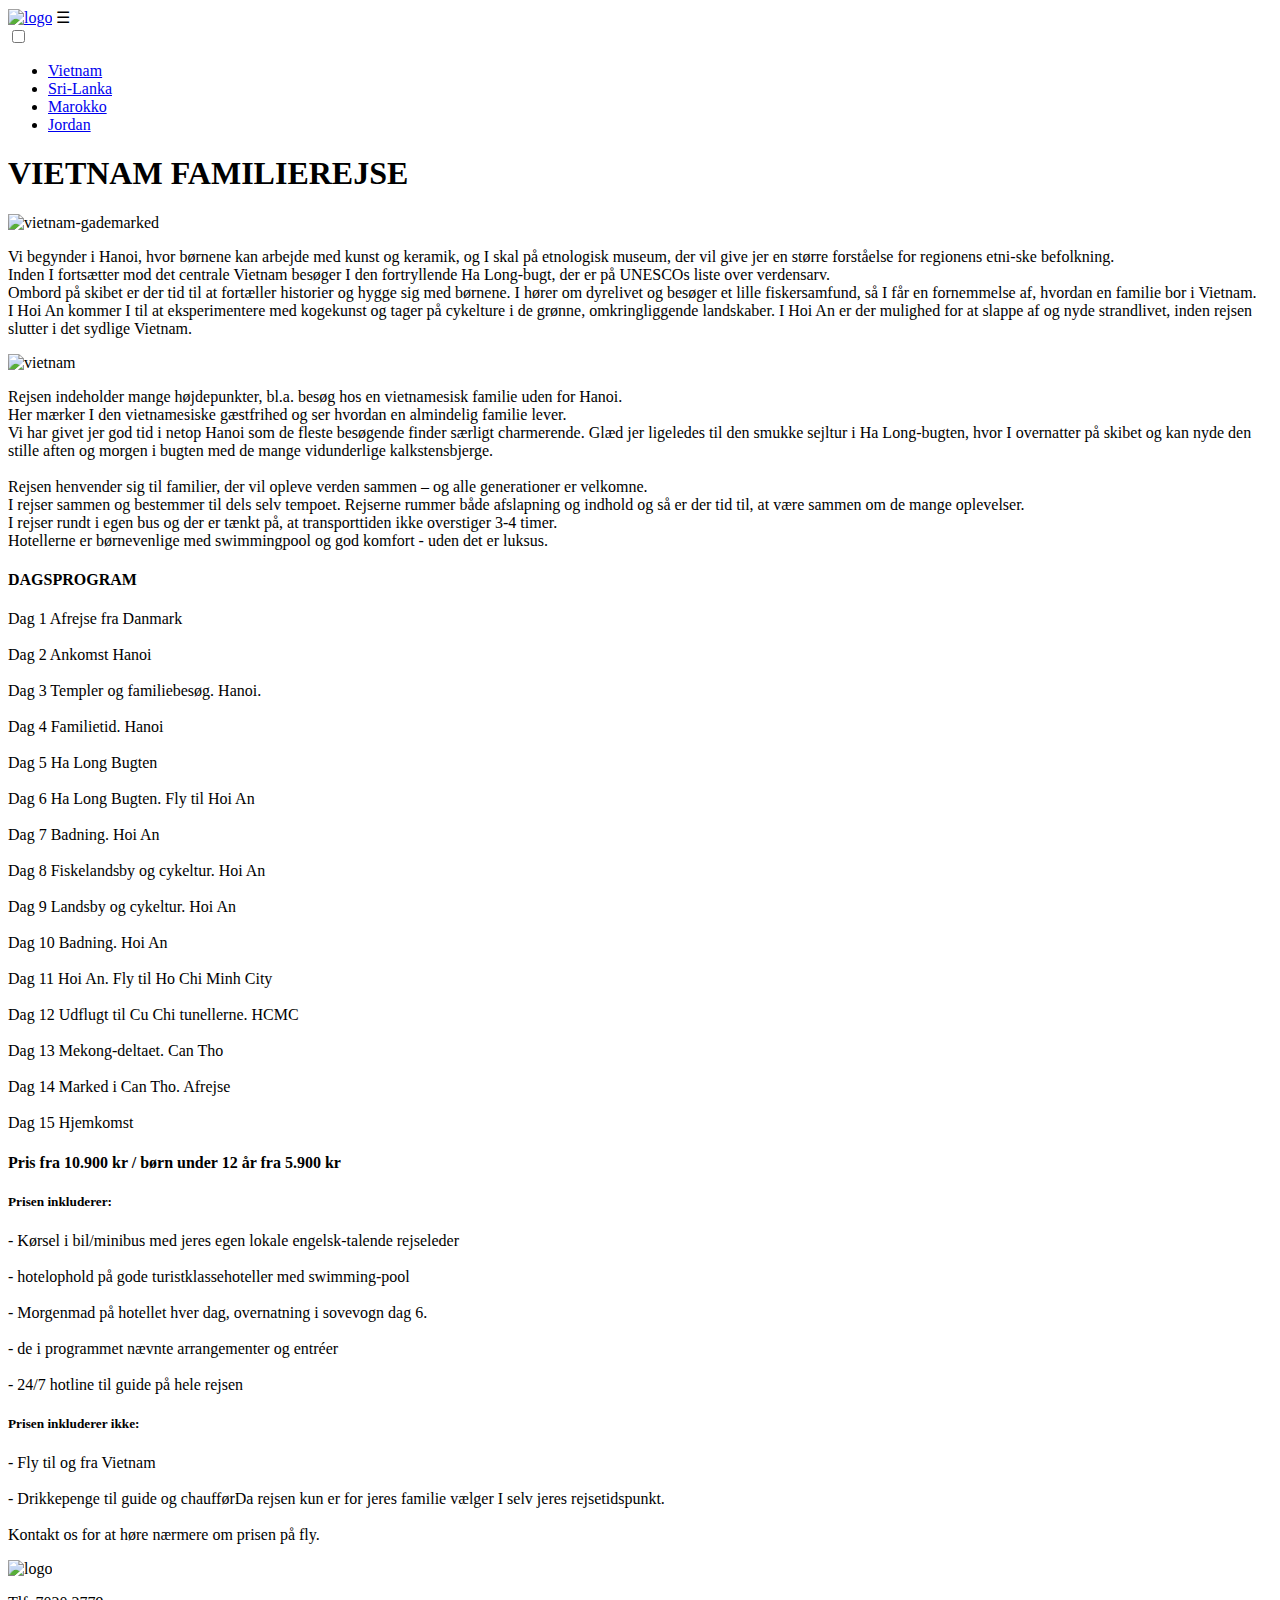
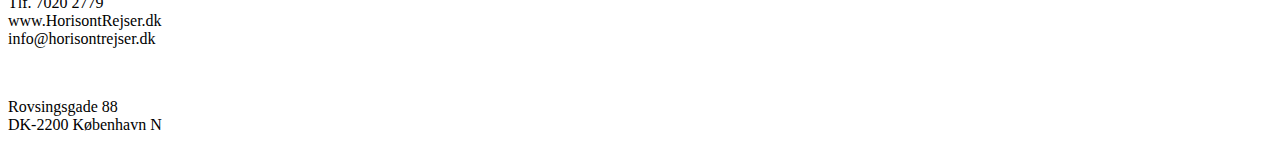
==== vietnam.html @ 3fb5daa4 "Add files via upload" ====
<html>
<head>
    <meta charset="UTF-8">
    <title>Vietnam</title>
      
    <link rel="stylesheet" href="css/style.css">
</head>
<body>
   <header> <section id="logo-burger">
            <a href="index.html"><img class="logo1" src="images/horisont-logo-lys.PNG" alt="logo"></a>
            <label for="toggle">&#9776;</label>
        </section>
        <nav>
            <input type="checkbox" id="toggle" class="hidden">
            <ul id="main-nav">
                <li><a href="index.html">Vietnam</a></li>
                <li><a href="index.html">Sri-Lanka</a></li>
                <li><a href="index.html">Marokko</a></li>
                <li><a href="index.html">Jordan</a></li>
            </ul>
        </nav>
      
     </header>
<h1 class=velkommen>VIETNAM FAMILIEREJSE</h1>
   <img class="forside-billede" src="images/vietnam-gademarked.jpg" alt="vietnam-gademarked">
   
   <p class="text">Vi begynder i Hanoi, hvor børnene kan arbejde med kunst og keramik, og I skal på etnologisk museum, der vil give jer en større forståelse for regionens etni-ske befolkning. <br> Inden I fortsætter mod det centrale Vietnam besøger I den fortryllende Ha Long-bugt, der er på UNESCOs liste over verdensarv. <br> Ombord på skibet er der tid til at fortæller historier og hygge sig med børnene. I hører om dyrelivet og besøger et lille fiskersamfund, så I får en fornemmelse af, hvordan en familie bor i Vietnam. <br> I Hoi An kommer I til at eksperimentere med kogekunst og tager på cykelture i de grønne, omkringliggende landskaber. I Hoi An er der mulighed for at slappe af og nyde strandlivet, inden rejsen slutter i det sydlige Vietnam.</p>
   <section id="vietnam">
   <img id="vietnam-billede" src="images/vietnam.jpg" alt="vietnam">
   
   
   <p class="text">Rejsen indeholder mange højdepunkter, bl.a. besøg hos en vietnamesisk familie uden for Hanoi. <br>Her mærker I den vietnamesiske gæstfrihed og ser hvordan en almindelig familie lever. <br>Vi har givet jer god tid i netop Hanoi som de fleste besøgende finder særligt charmerende. Glæd jer ligeledes til den smukke sejltur i Ha Long-bugten, hvor I overnatter på skibet og kan nyde den stille aften og morgen i bugten med de mange vidunderlige kalkstensbjerge.
   <br><br>
   Rejsen henvender sig til familier, der vil opleve verden sammen – og alle generationer er velkomne. <br> I rejser sammen og bestemmer til dels selv tempoet. Rejserne rummer både afslapning og indhold og så er der tid til, at være sammen om de mange oplevelser. <br> I rejser rundt i egen bus og der er tænkt på, at transporttiden ikke overstiger 3-4 timer. <br>Hotellerne er børnevenlige med swimmingpool og god komfort - uden det er luksus. 
  
   </p>
   
   </section>
   
   <section id="program">
   
   <div class="box">
    <h4 class="text-program">DAGSPROGRAM</h4>
    <p class="text-program">
        Dag 1 Afrejse fra Danmark <br><br>Dag 2 Ankomst Hanoi <br><br> Dag 3 Templer og familiebesøg. Hanoi. <br><br> Dag 4 Familietid. Hanoi <br> <br>Dag 5 Ha Long Bugten <br><br> Dag 6 Ha Long Bugten. Fly til Hoi An <br><br> Dag 7 Badning. Hoi An <br><br> Dag 8 Fiskelandsby og cykeltur. Hoi An <br><br> Dag 9 Landsby og cykeltur. Hoi An <br><br> Dag 10 Badning. Hoi An <br><br> Dag 11 Hoi An. Fly til Ho Chi Minh City <br><br> Dag 12 Udflugt til Cu Chi tunellerne. HCMC <br><br> Dag 13 Mekong-deltaet. Can Tho <br><br> Dag 14 Marked i Can Tho. Afrejse <br><br> Dag 15 Hjemkomst
        
        
    </p>
   </div>
   <div class="box">
   <h4 class="text-program">Pris fra 10.900 kr / børn under 12 år fra 5.900 kr</h4>
   <h5 class="text-program">Prisen inkluderer:</h5>
   <p class="text-program">
       - Kørsel i bil/minibus med jeres egen lokale engelsk-talende rejseleder <br><br> - hotelophold på gode turistklassehoteller med swimming-pool <br><br>- Morgenmad på hotellet hver dag, overnatning i sovevogn dag 6. <br><br> - de i programmet nævnte arrangementer og entréer <br><br>- 24/7 hotline til guide på hele rejsen
       
   </p>
   
   <h5 class="text-program">Prisen inkluderer ikke: </h5>
   
   <p class="text-program">- Fly til og fra Vietnam <br><br>- Drikkepenge til guide og chaufførDa rejsen kun er for jeres familie vælger I selv jeres rejsetidspunkt. <br><br>Kontakt os for at høre nærmere om prisen på fly.  </p>
   
   </div>
   
   </section>
   
    <footer><section id="footer">
    <img class="footer-logo" src="images/horisont-logo-lys.PNG" alt="logo">
    
    <div id="box2">
    <p class="footer-text">Tlf. 7020 2779<br>
    www.HorisontRejser.dk<br>
    info@horisontrejser.dk</p>
    <br>
    <p class="footer-text">Rovsingsgade 88 <br>DK-2200 København N</p>
    </div>
    
    </section></footer>
</body>
</html>
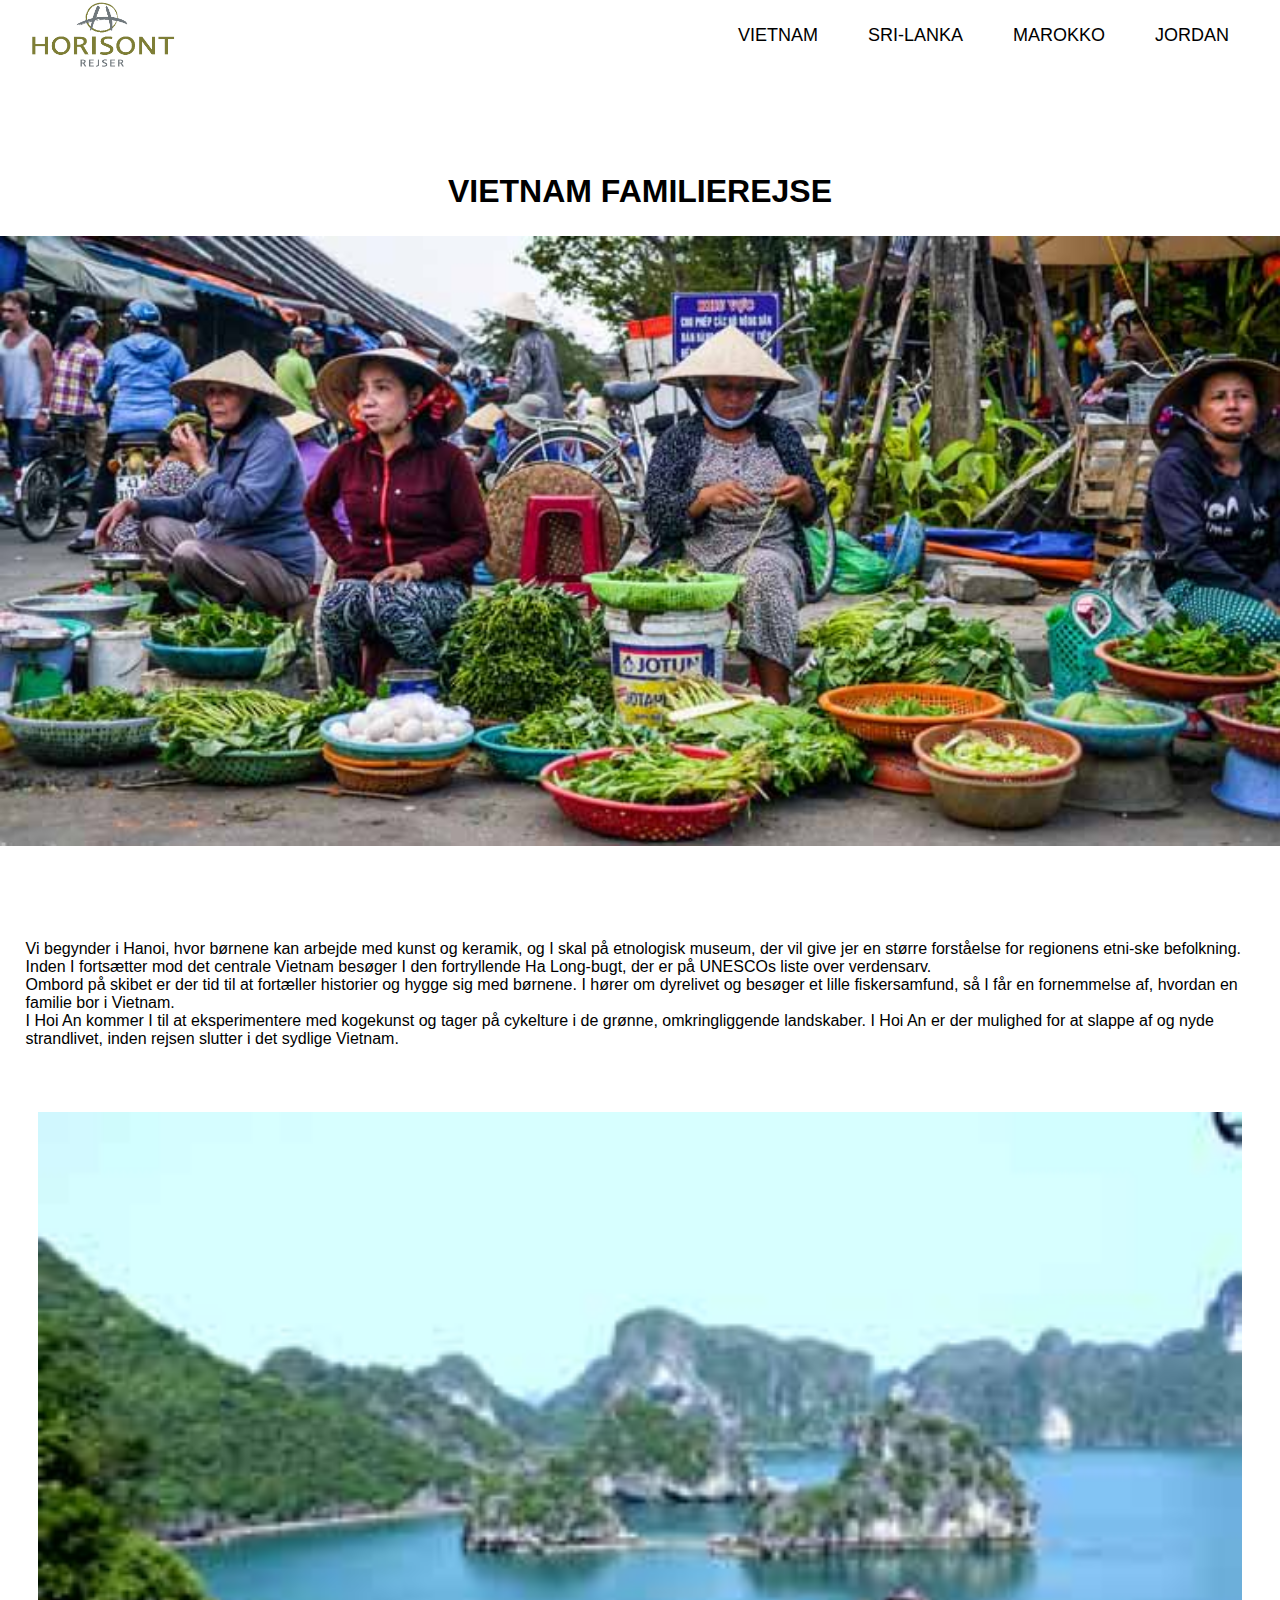
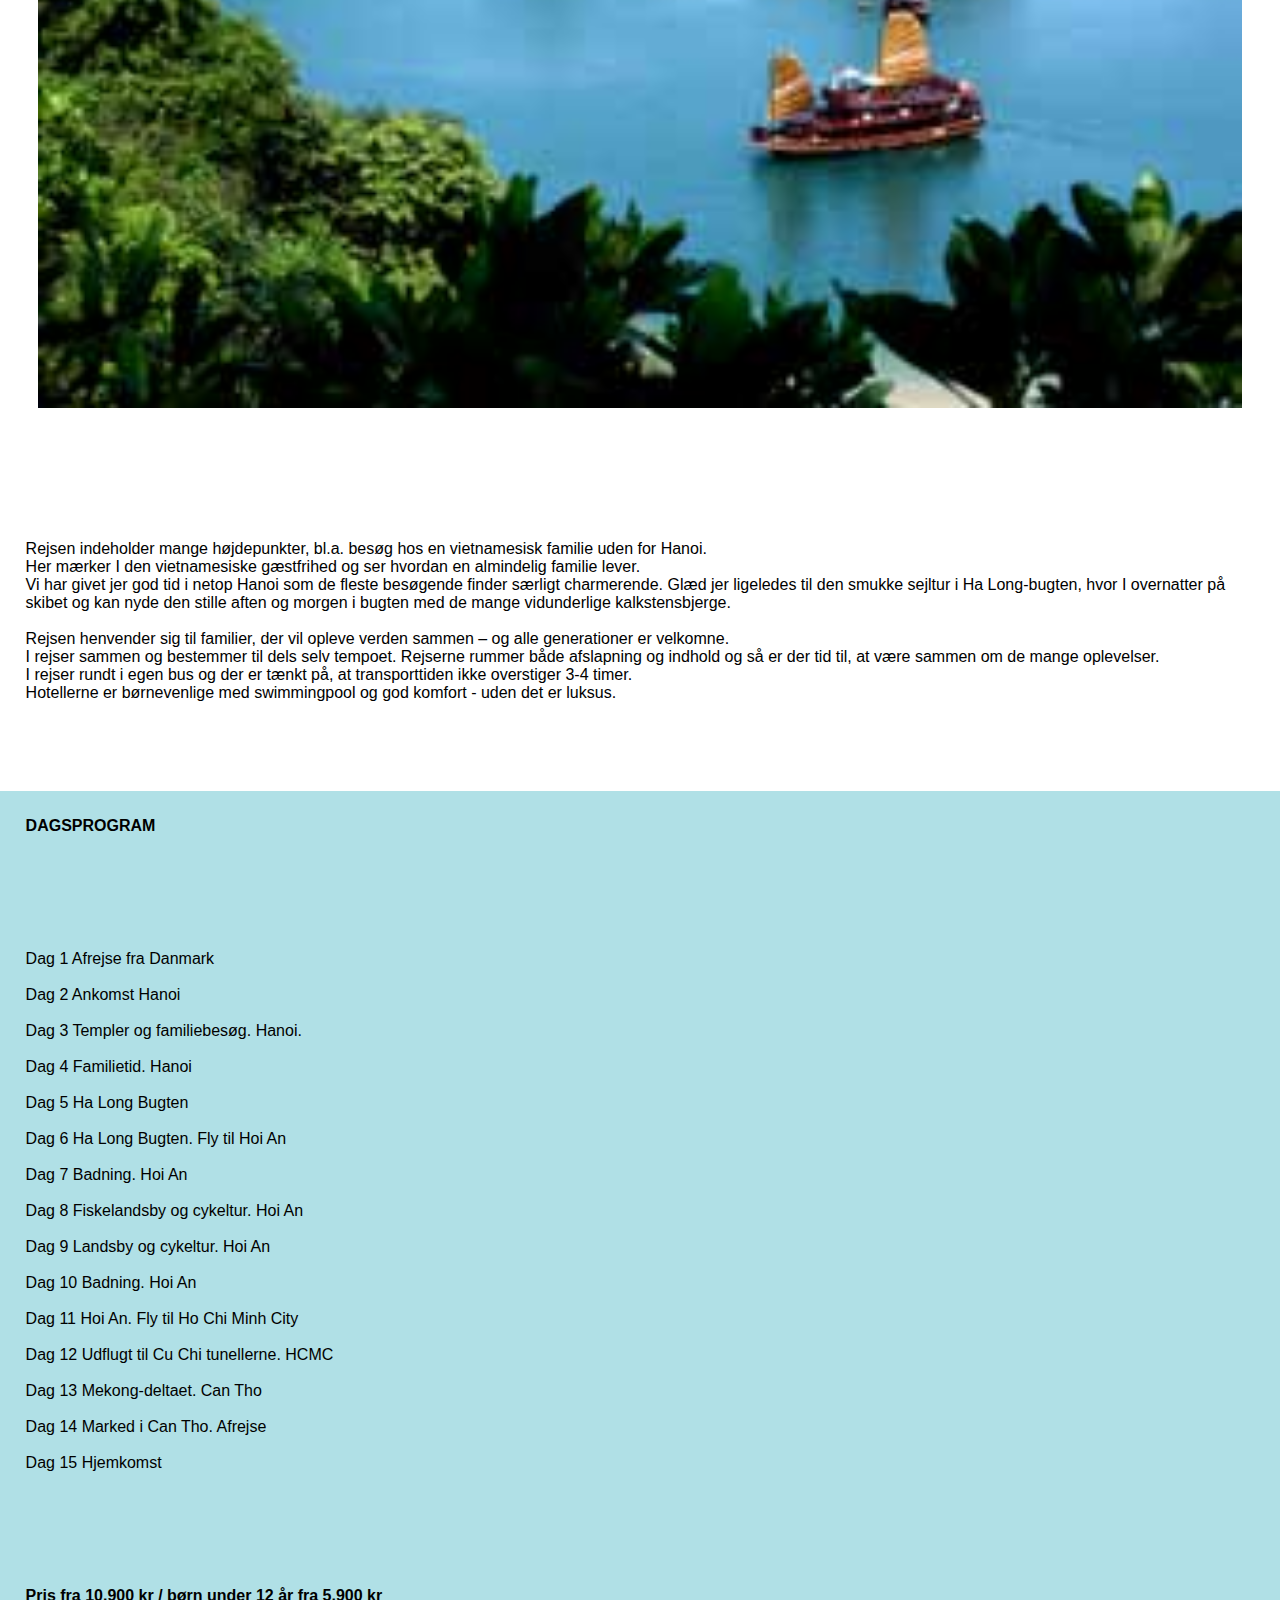
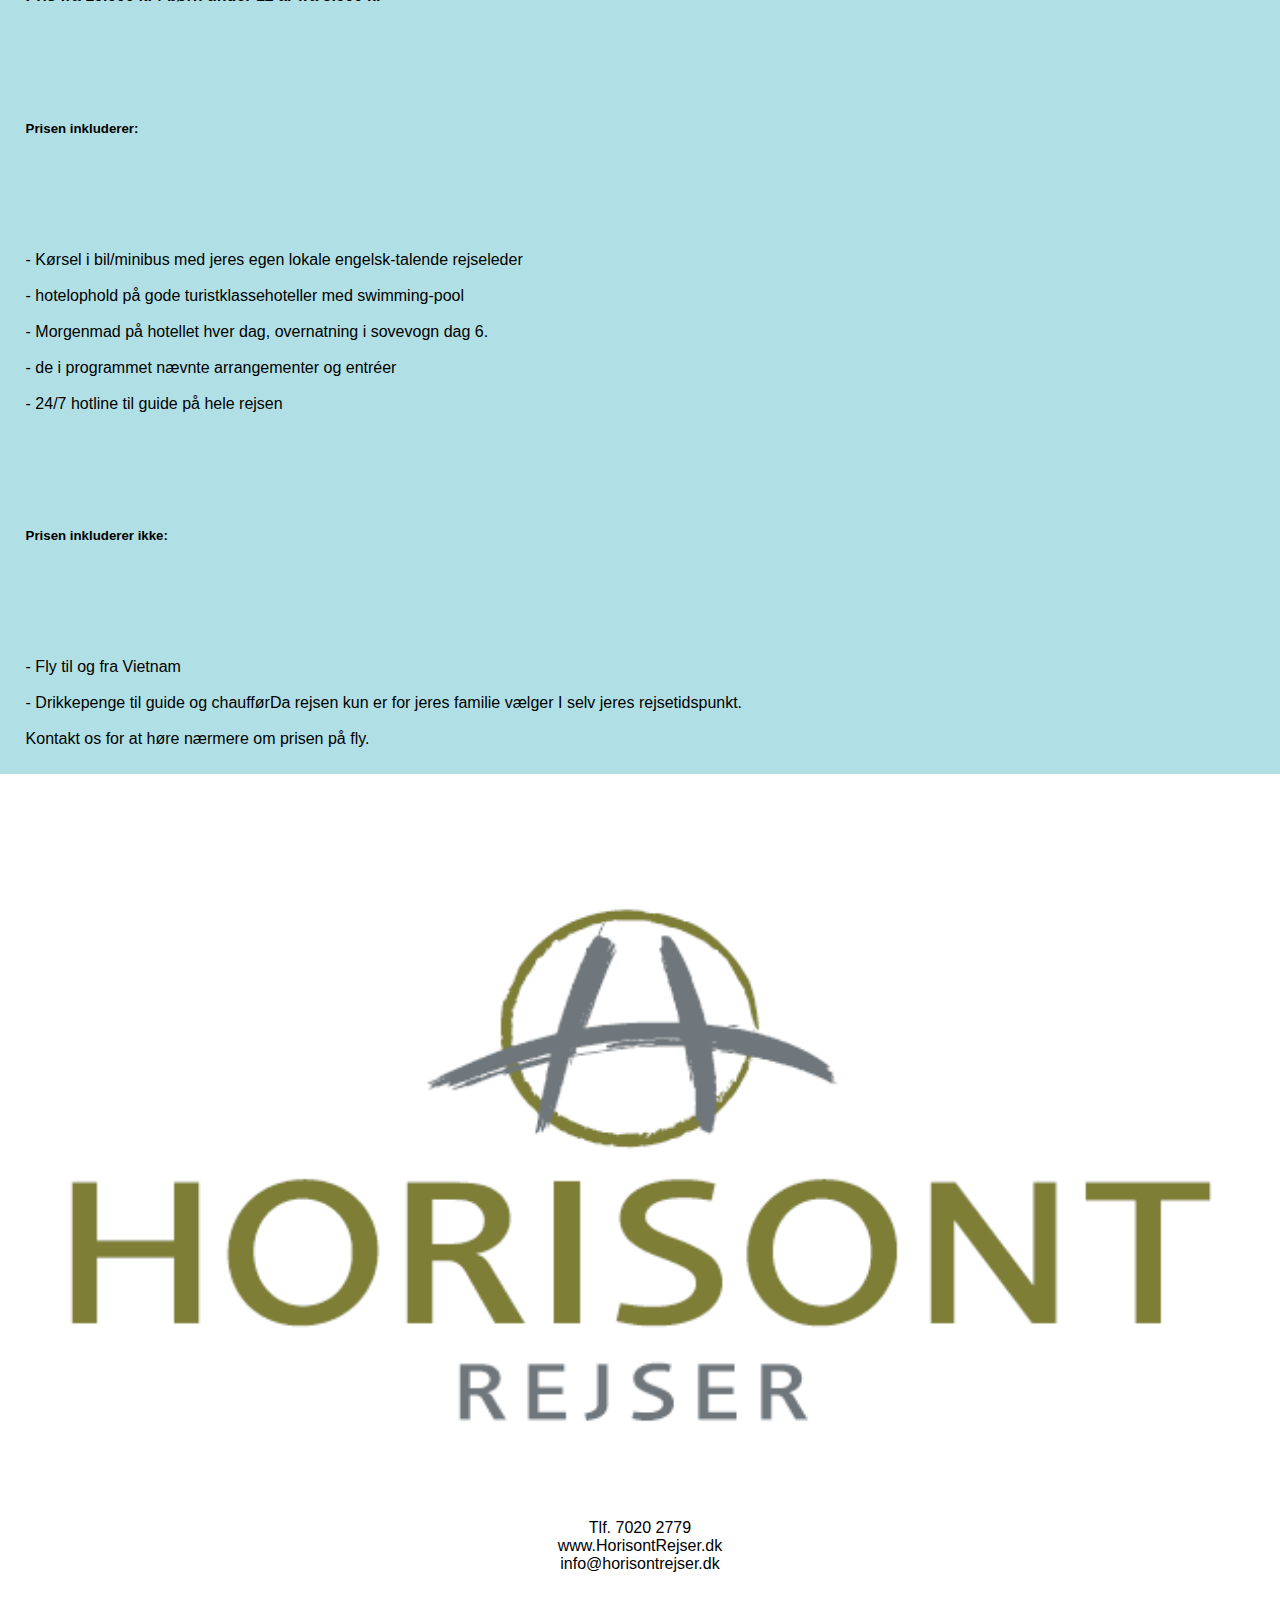
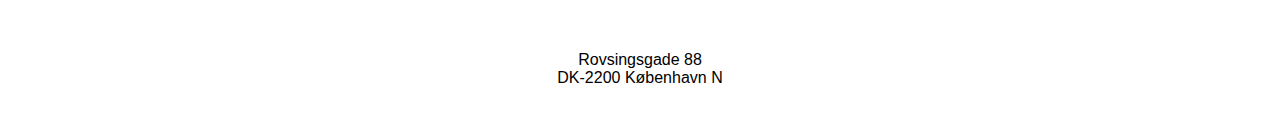
==== commit aadf02f7: "Update vietnam.html" ====
--- a/vietnam.html
+++ b/vietnam.html
@@ -1,3 +1,4 @@
+<!DOCTYPE html>
 <html>
 <head>
     <meta charset="UTF-8">
@@ -76,4 +77,4 @@
     
     </section></footer>
 </body>
-</html>+</html>
--- a/css/style.css
+++ b/css/style.css
@@ -0,0 +1,389 @@
+/*CSS document*/
+* {
+    box-sizing: border-box;
+    margin: 0;
+    padding: 0;
+}
+
+
+    {
+    box-sizing: border-box;
+}
+
+body {
+    margin: 0;
+    padding: 0%;
+    font-family: sans-serif;
+}
+
+/*************** LAPTOP ******************/
+
+header {
+    display: flex;
+    background: none;
+    width: 100%;
+    padding: 0 20px;
+}
+
+
+#logo-burger {
+    display: flex;
+    align-items: center;
+    margin-left: .5em;
+}
+
+
+
+
+.logo1 {
+    display: flex;
+    width: 150px;
+    position: relative;
+}
+
+#logo a,
+#main-nav a {
+    color: black;
+    text-decoration: none;
+}
+
+#main-nav {
+    display: flex;
+    justify-content: flex-end;
+    margin-right: .5em;
+    list-style: none;
+    text-transform: uppercase;
+    font-size: 12px;
+    align-items: center;
+}
+
+#main-nav a {
+    display: flex;
+    margin: 0 25px;
+    font-size: 18px;
+    line-height: 20px;
+}
+
+#main-nav a:hover {
+    color: darkgray;
+}
+
+nav {
+    display: flex;
+    justify-content: flex-end;
+    width: 100%;
+}
+
+.active {
+    color: white;
+}
+
+.hidden {
+    display: none;
+}
+
+label {
+    display: none;
+}
+
+#logo {
+    width: 30%;
+    margin: 2%;
+
+
+}
+
+
+
+/***************forside*******************/
+
+.forside-billede {
+    width: 100%;
+    margin-top: 2%;
+
+
+}
+
+.velkommen {
+    text-align: center;
+    margin-top: 8%;
+
+
+}
+
+.text, .text-program {
+    text-align: left;
+    margin-top: 5%;
+    padding: 2%;
+
+}
+
+.baggrund {
+    background-color: #AFA299;
+
+
+}
+
+#pool {
+ width: 75%;
+    margin: 8%;
+
+
+}
+
+
+/**********footer**************/
+
+footer{
+    padding: 3%;
+    margin-top: 6%;
+    
+    
+    
+}
+
+.footer-logo{
+  width: 100%;
+    
+
+    
+    
+    
+}
+
+.footer-text{
+    text-align: center;
+    margin-top: 5%
+    
+    
+}
+
+
+/****************Vietnam******************/
+
+
+#vietnam-billede{
+    width: 100%;
+    padding: 3%;
+    
+    
+}
+
+#program{
+    background-color: powderblue;
+    
+    
+}
+
+
+@media only screen and (max-width: 900px) {
+
+    /******************* NAVIGATION ***********/
+    header {
+        display: block;
+    }
+
+    #logo-burger {
+        justify-content: space-between;
+        align-items: center;
+    }
+
+    #logo-burger label {
+        display: block;
+        font-size: 32px;
+        cursor: pointer;
+    }
+
+    #toggle:checked + #main-nav {
+        display: block;
+    }
+
+    #main-nav {
+        display: none;
+        width: 100%;
+        padding: 0;
+        margin: 0;
+    }
+
+    #main-nav li {
+        text-align: center;
+        border-top: 1px solid rgba(255, 255, 255, 0.3);
+        border-bottom: 1px solid rgba(0, 0, 0, 0.1);
+    }
+
+    #main-nav a {
+        margin: 0;
+        line-height: 50px;
+        text-align: center;
+        justify-content: center;
+    }
+
+    #main-nav li:last-of-type {
+        border-bottom: none;
+    }
+
+    nav {
+        display: flex;
+        justify-content: center;
+    }
+
+    /*-------------------------- MOBILE -------------------------------*/
+    @media only screen and (max-width: 480px) {
+        
+        
+        
+        
+    }
+
+    /*----------------------------- TABLET ----------------------------*/
+    @media only screen and (min-width: 481px){
+        /*************forside*************/
+        
+        
+        
+        #pool{
+            width: 40%;
+            display: block;
+    margin-left: auto;
+    margin-right: auto;
+            
+            
+        }
+        .baggrund{
+            padding-bottom:1%;
+        }
+        
+        
+        
+     /*********vietnam**********/   
+        #vietnam-billede{
+           display: block;
+    margin-left: auto;
+    margin-right: auto;
+            width: 70%;
+            
+            
+            
+            
+        }
+        
+        /***program**/
+        
+        #program{
+            display: flex;
+            flex-direction: row;
+       
+            margin: 10%;
+            background-color: powderblue;
+           
+            
+            
+        }
+        .text-program{
+            justify-content: center;
+            
+         /***************footer*******/   
+        }
+            
+        #footer{
+            display: flex;
+            flex-direction: row; 
+            margin: 2%;
+            
+        }   
+        
+        .footer-logo{
+            width: 50%;
+            margin: 3%;
+        }    
+            
+        .footer-text{
+           
+            padding: 3%;
+            margin-top: 20%;
+            
+            
+        }
+        
+        #box2{
+            margin-top: 8%;
+            margin-left: 4%;
+            
+            
+        }
+            
+        
+        
+        }
+     
+            
+            
+          
+    
+        
+        
+            
+            
+        
+        
+        
+        
+    
+
+    /*-------------------------- LAPTOP --------------------------*/
+
+    @media only screen and (min-width: 850px) {
+        
+        
+        .forside-billede{
+            height: 70vh;
+        }
+            
+            
+         
+          
+          
+        #footer{
+            display: flex;
+            flex-direction: row; 
+            
+            
+        }   
+        
+        .footer-logo{
+            width: 20%;
+            margin: 3%;
+        }    
+            
+        .footer-text{
+           display: flex;
+            flex-direction: row;
+            padding: 3%;
+            margin-top: 20%;
+            
+            
+        }
+           /***program**/
+        
+        #program{
+           display: flex;
+            flex-direction: row;
+           
+            margin: 10%;
+            background-color: powderblue;
+          
+            
+        }
+        
+    }
+
+            
+            
+            
+        
+     
+    
+        
+        
+        
+    
